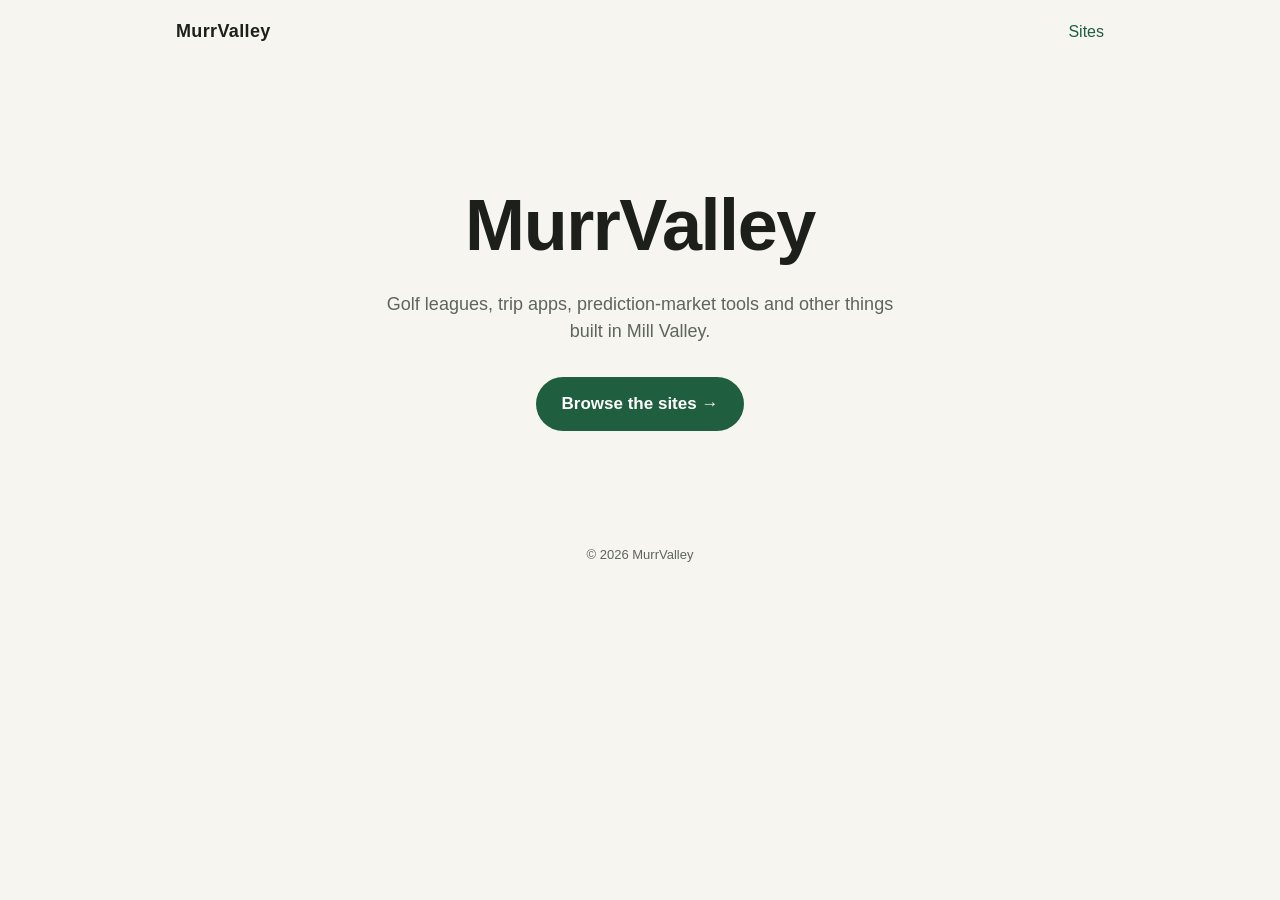
==== index.html @ d8191070 "MurrValley landing page and sites directory Co-Authored-By: Claude Fable 5.1 <noreply@anthropic.com>" ====
<!doctype html>
<html lang="en">
<head>
  <meta charset="utf-8">
  <meta name="viewport" content="width=device-width, initial-scale=1">
  <title>MurrValley</title>
  <meta name="description" content="Dan Murray's home on the web: golf apps, trip apps, prediction-market tools and more.">
  <link rel="icon" href="favicon.svg" type="image/svg+xml">
  <link rel="stylesheet" href="styles.css">
</head>
<body>
  <div class="wrap">
    <div class="topbar">
      <a class="brand" href="/">MurrValley</a>
      <nav><a href="/sites/">Sites</a></nav>
    </div>

    <section class="hero">
      <h1>MurrValley</h1>
      <p>Golf leagues, trip apps, prediction-market tools and other things built in Mill Valley.</p>
      <a class="btn" href="/sites/">Browse the sites →</a>
    </section>
  </div>
  <footer>© <span id="y"></span> MurrValley</footer>
  <script>document.getElementById('y').textContent = new Date().getFullYear();</script>
</body>
</html>
---- styles.css ----
:root {
  --bg: #f6f5f0;
  --surface: #ffffff;
  --text: #1c1f1a;
  --muted: #5e655c;
  --border: #e0ded6;
  --accent: #1f5e3f;
  --accent-soft: #e4efe8;
  --tag-bg: #f0efe9;
  --shadow: 0 1px 2px rgba(0,0,0,.05), 0 6px 18px rgba(0,0,0,.05);
}
@media (prefers-color-scheme: dark) {
  :root:not([data-theme="light"]) {
    --bg: #15171a;
    --surface: #1f2226;
    --text: #ecebe6;
    --muted: #9ba39a;
    --border: #2f3338;
    --accent: #6fcf97;
    --accent-soft: #1f3328;
    --tag-bg: #2a2e33;
    --shadow: 0 1px 2px rgba(0,0,0,.4), 0 6px 18px rgba(0,0,0,.35);
  }
}
:root[data-theme="dark"] {
  --bg: #15171a;
  --surface: #1f2226;
  --text: #ecebe6;
  --muted: #9ba39a;
  --border: #2f3338;
  --accent: #6fcf97;
  --accent-soft: #1f3328;
  --tag-bg: #2a2e33;
  --shadow: 0 1px 2px rgba(0,0,0,.4), 0 6px 18px rgba(0,0,0,.35);
}

* { box-sizing: border-box; }
html { -webkit-text-size-adjust: 100%; }
body {
  margin: 0;
  background: var(--bg);
  color: var(--text);
  font-family: -apple-system, BlinkMacSystemFont, "Segoe UI", Roboto, Helvetica, Arial, sans-serif;
  line-height: 1.5;
}
a { color: var(--accent); }

.wrap { max-width: 960px; margin: 0 auto; padding: 0 16px; }

.topbar {
  display: flex; align-items: center; justify-content: space-between;
  padding: 18px 0;
}
.brand { font-weight: 700; letter-spacing: .02em; text-decoration: none; color: var(--text); font-size: 18px; }
.topbar nav a { margin-left: 18px; text-decoration: none; font-weight: 500; }

/* Landing */
.hero { padding: 12vh 0 10vh; text-align: center; }
.hero h1 { font-size: clamp(40px, 8vw, 72px); margin: 0 0 12px; letter-spacing: -.02em; }
.hero p { font-size: 18px; color: var(--muted); margin: 0 auto 32px; max-width: 520px; }
.btn {
  display: inline-block; padding: 14px 26px; border-radius: 999px;
  background: var(--accent); color: #fff; text-decoration: none; font-weight: 600; font-size: 17px;
}
.btn:hover { filter: brightness(1.08); }

/* Sites directory */
.page-title { margin: 16px 0 4px; font-size: 32px; letter-spacing: -.01em; }
.page-sub { color: var(--muted); margin: 0 0 28px; }
.group { margin: 0 0 36px; }
.group h2 { font-size: 14px; text-transform: uppercase; letter-spacing: .08em; color: var(--muted); margin: 0 0 12px; }
.grid { display: grid; grid-template-columns: 1fr; gap: 12px; }
@media (min-width: 620px) { .grid { grid-template-columns: 1fr 1fr; } }

.card {
  display: flex; gap: 14px; align-items: flex-start;
  background: var(--surface); border: 1px solid var(--border); border-radius: 14px;
  padding: 14px; text-decoration: none; color: inherit; box-shadow: var(--shadow);
  transition: transform .12s ease, border-color .12s ease;
}
.card:hover { transform: translateY(-2px); border-color: var(--accent); }
.card img { width: 48px; height: 48px; border-radius: 10px; flex: 0 0 48px; object-fit: cover; background: var(--tag-bg); }
.card .body { min-width: 0; }
.card .name { font-weight: 650; font-size: 17px; display: flex; align-items: center; gap: 8px; flex-wrap: wrap; }
.card .desc { color: var(--muted); font-size: 14.5px; margin: 2px 0 4px; }
.card .url { font-size: 13px; color: var(--accent); word-break: break-all; }
.tag {
  font-size: 11px; font-weight: 600; text-transform: uppercase; letter-spacing: .05em;
  padding: 2px 7px; border-radius: 999px; background: var(--tag-bg); color: var(--muted);
}

footer { padding: 24px 0 40px; color: var(--muted); font-size: 13px; text-align: center; }
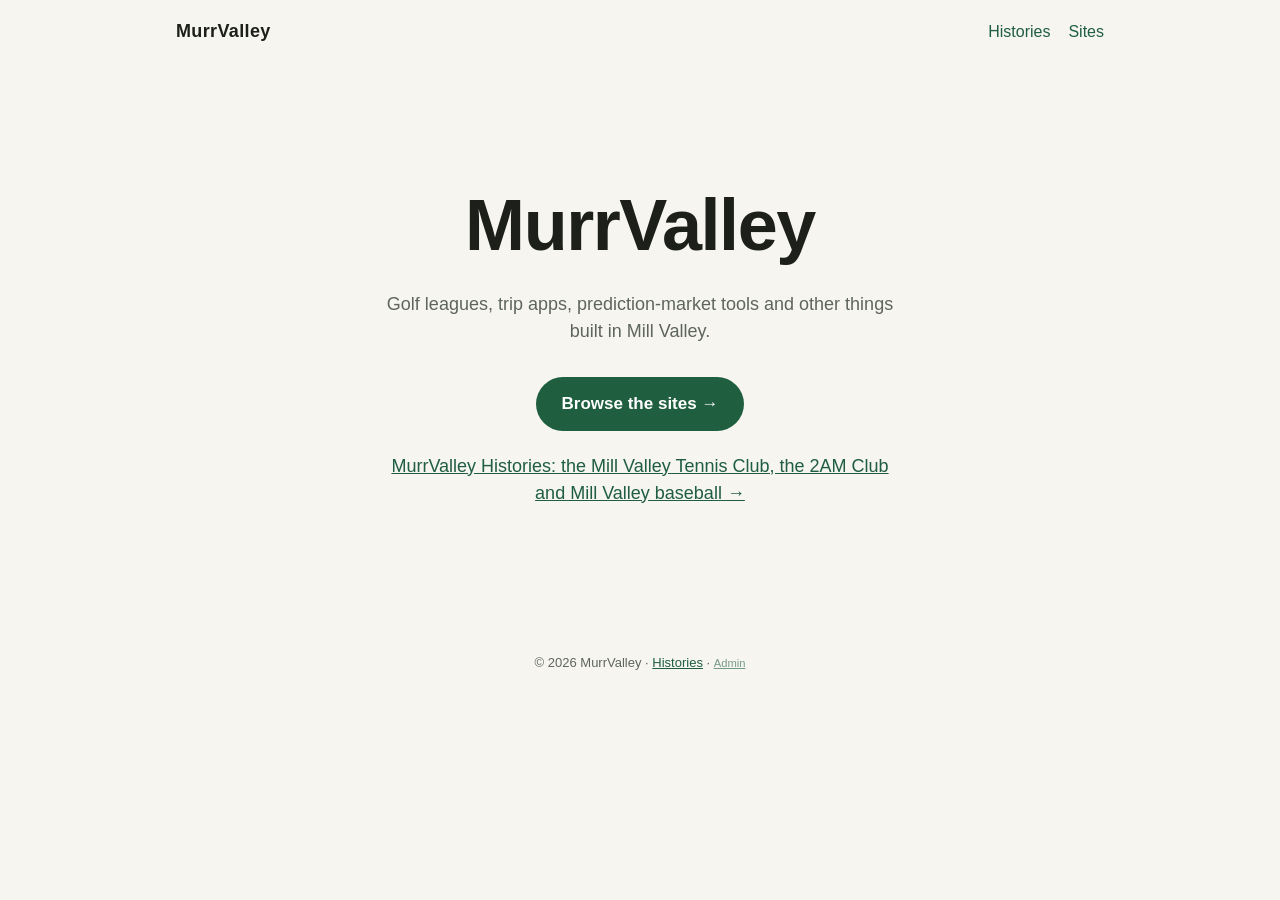
==== commit 3da326e9: "Add MurrValley Histories page (/histories) and link it from the home page and /sites; Admin link in " ====
--- a/index.html
+++ b/index.html
@@ -12,16 +12,17 @@
   <div class="wrap">
     <div class="topbar">
       <a class="brand" href="/">MurrValley</a>
-      <nav><a href="/sites/">Sites</a></nav>
+      <nav><a href="/histories/">Histories</a><a href="/sites/">Sites</a></nav>
     </div>
 
     <section class="hero">
       <h1>MurrValley</h1>
       <p>Golf leagues, trip apps, prediction-market tools and other things built in Mill Valley.</p>
       <a class="btn" href="/sites/">Browse the sites →</a>
+      <p style="margin-top:22px"><a href="/histories/">MurrValley Histories: the Mill Valley Tennis Club, the 2AM Club and Mill Valley baseball →</a></p>
     </section>
   </div>
-  <footer>© <span id="y"></span> MurrValley</footer>
+  <footer>© <span id="y"></span> MurrValley · <a href="/histories/">Histories</a> · <a class="mg-admin" href="https://maringolf.org/admin?tenant=murrvalley" rel="nofollow" style="opacity:.6;font-size:.86em">Admin</a></footer>
   <script>document.getElementById('y').textContent = new Date().getFullYear();</script>
 </body>
 </html>
--- a/styles.css
+++ b/styles.css
@@ -63,6 +63,8 @@
   background: var(--accent); color: #fff; text-decoration: none; font-weight: 600; font-size: 17px;
 }
 .btn:hover { filter: brightness(1.08); }
+@media (prefers-color-scheme: dark) { :root:not([data-theme="light"]) .btn { color: #0f1a14; } }
+:root[data-theme="dark"] .btn { color: #0f1a14; }
 
 /* Sites directory */
 .page-title { margin: 16px 0 4px; font-size: 32px; letter-spacing: -.01em; }
@@ -79,7 +81,8 @@
   transition: transform .12s ease, border-color .12s ease;
 }
 .card:hover { transform: translateY(-2px); border-color: var(--accent); }
-.card img { width: 48px; height: 48px; border-radius: 10px; flex: 0 0 48px; object-fit: cover; background: var(--tag-bg); }
+.card img { width: 48px; height: 48px; border-radius: 10px; flex: 0 0 48px; object-fit: contain; background: var(--tag-bg); }
+.card img.wide { background: #fff; padding: 3px; }
 .card .body { min-width: 0; }
 .card .name { font-weight: 650; font-size: 17px; display: flex; align-items: center; gap: 8px; flex-wrap: wrap; }
 .card .desc { color: var(--muted); font-size: 14.5px; margin: 2px 0 4px; }
